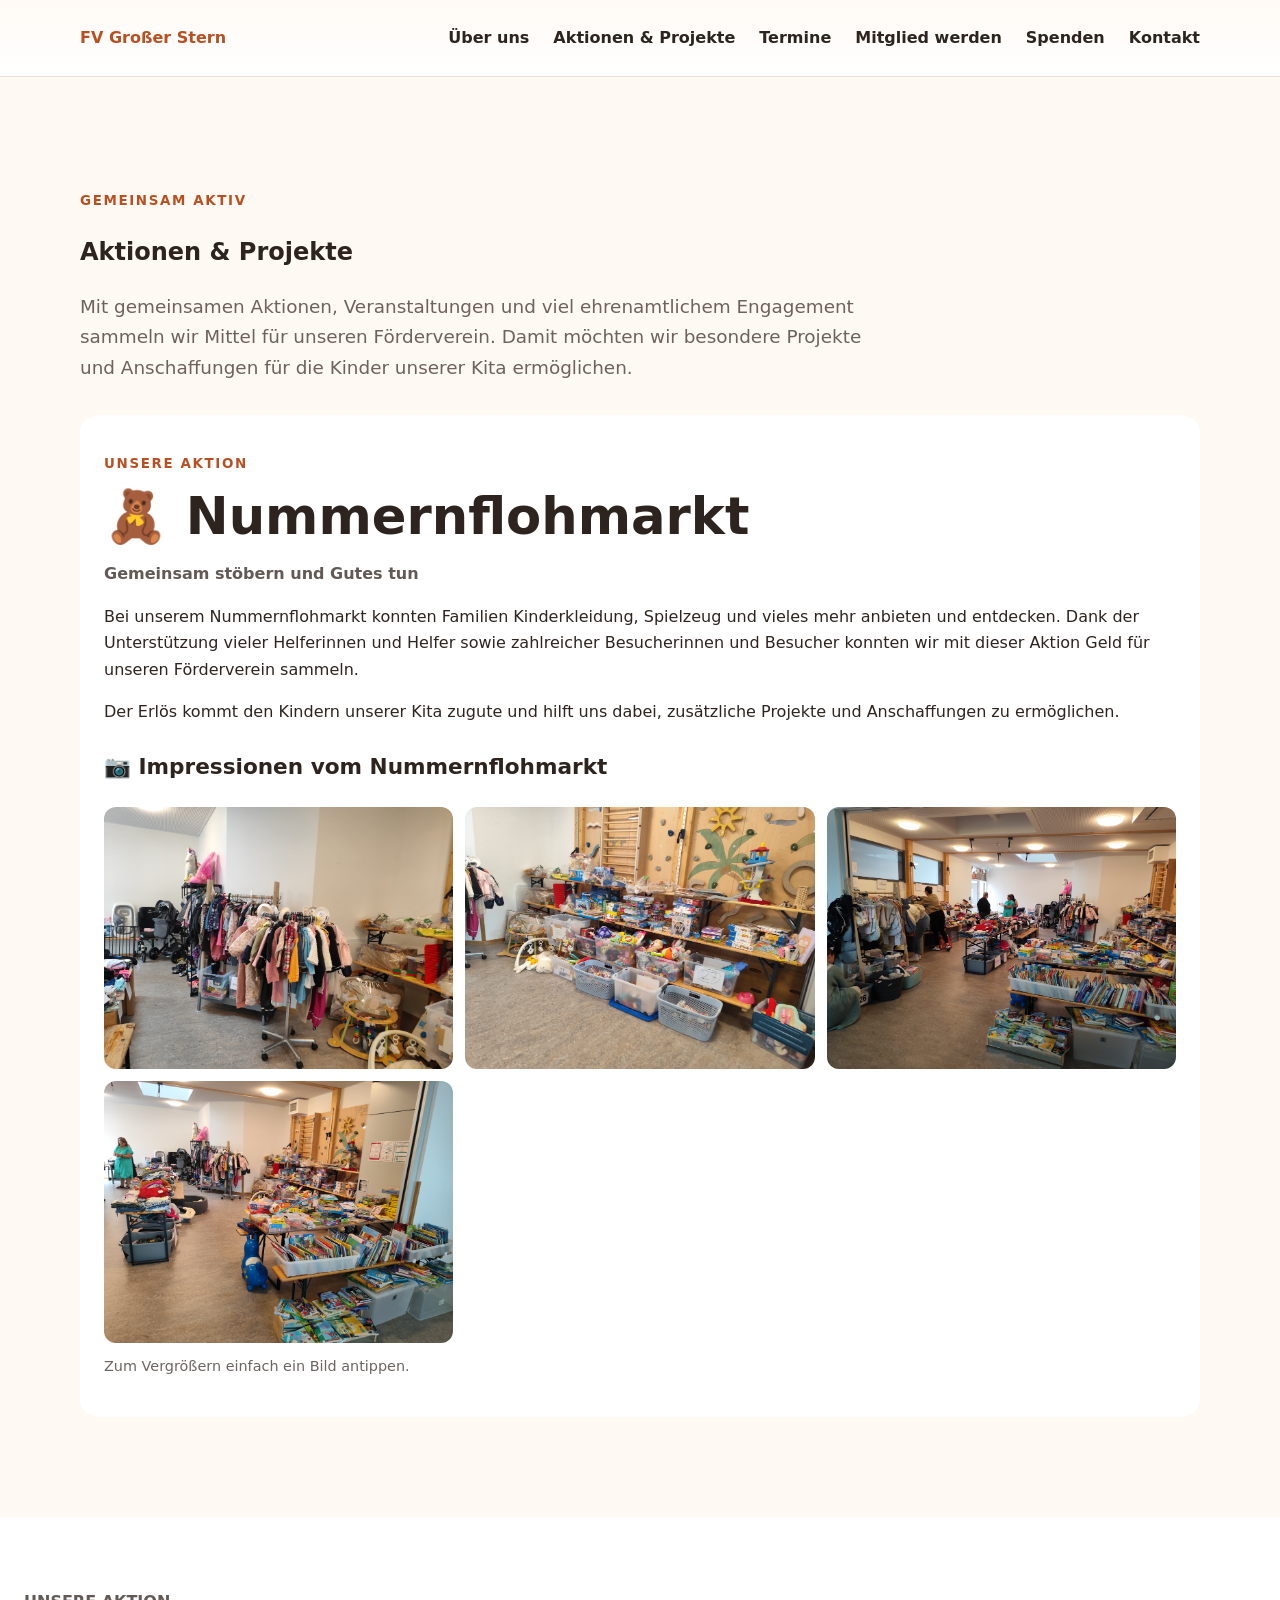
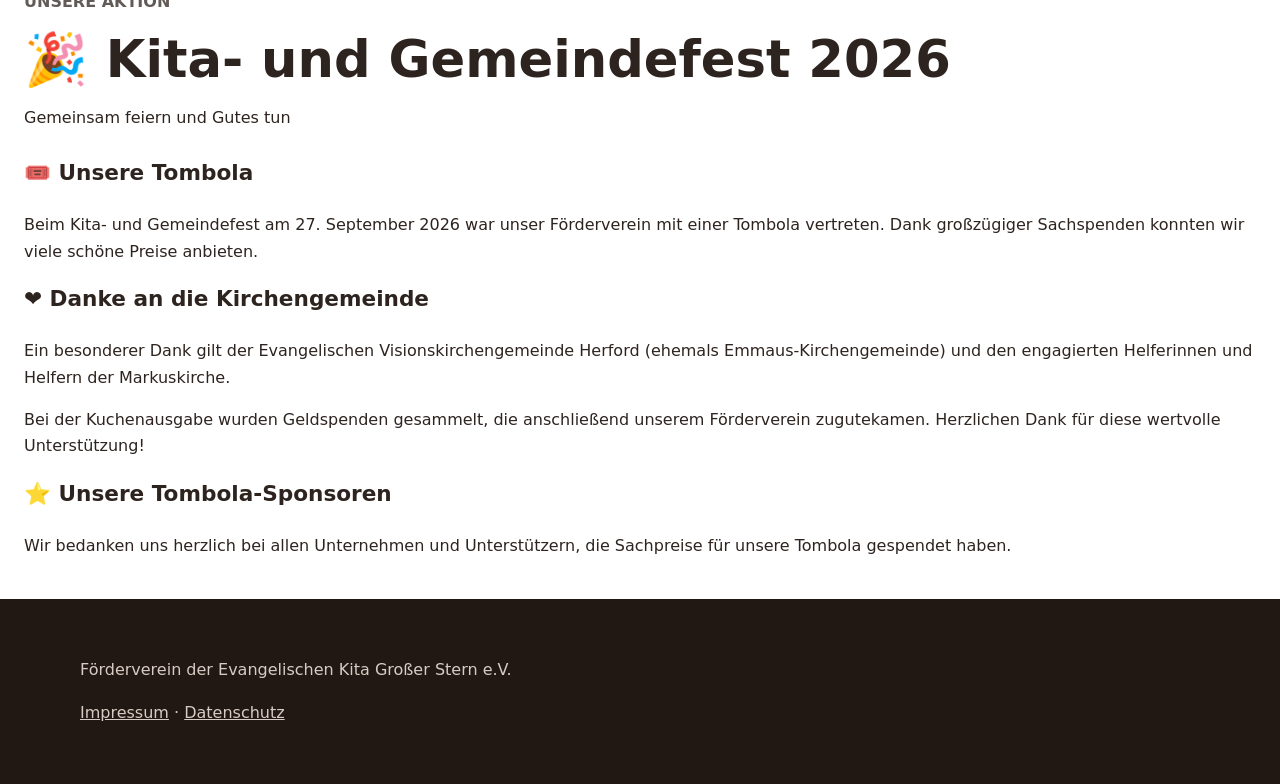
==== aktionen.html @ 3f46791f "Add Kita- und Gemeindefest 2026 section to aktionen.html Added details about the Kita- und Gemeindef" ====
<!DOCTYPE html>
<html lang="de">
<head>
  <meta charset="UTF-8">
  <meta name="viewport" content="width=device-width, initial-scale=1.0">
  <title>Aktionen &amp; Projekte | FV Großer Stern</title>
  <meta name="description" content="Aktionen und Projekte des Fördervereins der Evangelischen Kita Großer Stern e.V.">
  <link rel="stylesheet" href="styles.css">

  <style>
    /* Ergänzungen nur für diese Seite */
    .aktion {
      margin-top: 2rem;
      padding: 1.5rem;
      background: #fff;
      border-radius: 18px;
    }

    .aktion-kopf {
      margin-bottom: 1.5rem;
    }

    .aktion-kopf h2 {
      margin-bottom: .5rem;
    }

    .aktion-meta {
      font-weight: 600;
      opacity: .75;
      margin-bottom: 1rem;
    }

    .gallery {
      display: grid;
      grid-template-columns: repeat(3, 1fr);
      gap: 12px;
      margin-top: 1.25rem;
    }

    .gallery a {
      display: block;
    }

    .gallery img {
      width: 100%;
      aspect-ratio: 4 / 3;
      object-fit: cover;
      border-radius: 12px;
      display: block;
      transition: transform .2s ease;
    }

    .gallery img:hover {
      transform: scale(1.02);
    }

    .gallery-hinweis {
      font-size: .9rem;
      opacity: .7;
      margin-top: .75rem;
    }

    .projekt-titel {
      margin-top: 3.5rem;
    }

    @media (max-width: 700px) {
      .gallery {
        grid-template-columns: repeat(2, 1fr);
      }

      .aktion {
        padding: 1.1rem;
      }
    }
  </style>
</head>

<body>

<header class="hero">
  <nav class="nav container">
    <a href="index.html" class="brand">FV Großer Stern</a>

    <button class="menu-toggle" aria-label="Menü öffnen"
      onclick="document.querySelector('.nav-links').classList.toggle('open')">
      ☰
    </button>

    <div class="nav-links">
      <a href="ueber-uns.html">Über uns</a>
      <a href="projekte.html">Aktionen &amp; Projekte</a>
      <a href="termine.html">Termine</a>
      <a href="mitglied.html">Mitglied werden</a>
      <a href="spenden.html">Spenden</a>
      <a href="kontakt.html">Kontakt</a>
    </div>
  </nav>
</header>

<main>

<section class="section alt">
  <div class="container">

    <p class="eyebrow">Gemeinsam aktiv</p>
    <h1>Aktionen &amp; Projekte</h1>

    <p class="lead">
      Mit gemeinsamen Aktionen, Veranstaltungen und viel ehrenamtlichem
      Engagement sammeln wir Mittel für unseren Förderverein.
      Damit möchten wir besondere Projekte und Anschaffungen für die
      Kinder unserer Kita ermöglichen.
    </p>


    <!-- NUMMERNFLOHMARKT -->

    <article class="aktion">

      <div class="aktion-kopf">
        <p class="eyebrow">Unsere Aktion</p>
        <h2>🧸 Nummernflohmarkt</h2>

        <p class="aktion-meta">
          Gemeinsam stöbern und Gutes tun
        </p>

        <p>
          Bei unserem Nummernflohmarkt konnten Familien Kinderkleidung,
          Spielzeug und vieles mehr anbieten und entdecken.
          Dank der Unterstützung vieler Helferinnen und Helfer sowie
          zahlreicher Besucherinnen und Besucher konnten wir mit dieser
          Aktion Geld für unseren Förderverein sammeln.
        </p>

        <p>
          Der Erlös kommt den Kindern unserer Kita zugute und hilft uns
          dabei, zusätzliche Projekte und Anschaffungen zu ermöglichen.
        </p>
      </div>


      <!-- FOTOGALERIE -->

      <h3>📷 Impressionen vom Nummernflohmarkt</h3>

      <div class="gallery">

<a href="1790084921089.jpg">
  <img src="1790084921089.jpg"
       alt="Impression vom Nummernflohmarkt"
       loading="lazy">
</a>

<a href="1790084921163.jpg">
  <img src="1790084921163.jpg"
       alt="Impression vom Nummernflohmarkt"
       loading="lazy">
</a>

<a href="1790084921216.jpg">
  <img src="1790084921216.jpg"
       alt="Impression vom Nummernflohmarkt"
       loading="lazy">
</a>

<a href="1790084921273.jpg">
  <img src="1790084921273.jpg"
       alt="Impression vom Nummernflohmarkt"
       loading="lazy">
</a>
      </div>

      <p class="gallery-hinweis">
        Zum Vergrößern einfach ein Bild antippen.
      </p>

    </article>


    

  </div>
</section>
<section class="aktion">
  <div class="aktion-kopf">
    <p class="aktion-meta">UNSERE AKTION</p>
    <h2>🎉 Kita- und Gemeindefest 2026</h2>
    <p>Gemeinsam feiern und Gutes tun</p>
  </div>

  <h3>🎟️ Unsere Tombola</h3>
  <p>
    Beim Kita- und Gemeindefest am 27. September 2026
    war unser Förderverein mit einer Tombola vertreten.
    Dank großzügiger Sachspenden konnten wir viele
    schöne Preise anbieten.
  </p>

  <h3>❤️ Danke an die Kirchengemeinde</h3>
  <p>
    Ein besonderer Dank gilt der Evangelischen
    Visionskirchengemeinde Herford (ehemals
    Emmaus-Kirchengemeinde) und den engagierten
    Helferinnen und Helfern der Markuskirche.
  </p>
  <p>
    Bei der Kuchenausgabe wurden Geldspenden gesammelt,
    die anschließend unserem Förderverein
    zugutekamen. Herzlichen Dank für diese
    wertvolle Unterstützung!
  </p>

  <h3>⭐ Unsere Tombola-Sponsoren</h3>
  <p>
    Wir bedanken uns herzlich bei allen Unternehmen
    und Unterstützern, die Sachpreise für unsere
    Tombola gespendet haben.
  </p>
</section>
</main>


<footer class="footer">
  <div class="container">
    <p>Förderverein der Evangelischen Kita Großer Stern e.V.</p>
    <p>
      <a href="impressum.html">Impressum</a> ·
      <a href="datenschutz.html">Datenschutz</a>
    </p>
  </div>
</footer>


<script>
  document.querySelectorAll('.nav-links a').forEach(link => {
    link.addEventListener('click', () => {
      document.querySelector('.nav-links').classList.remove('open');
    });
  });
</script>

</body>
</html>
---- styles.css ----
:root {
  --orange: #df6d32;
  --orange-dark: #b95022;
  --yellow: #ffd500;
  --ink: #2e241f;
  --muted: #6f625b;
  --cream: #fff9f3;
  --white: #ffffff;
  --line: #eaded5;
  --shadow: 0 16px 40px rgba(60, 35, 20, .10);
}

* { box-sizing: border-box; }
html { scroll-behavior: smooth; }
body {
  margin: 0;
  font-family: system-ui, -apple-system, BlinkMacSystemFont, "Segoe UI", sans-serif;
  color: var(--ink);
  background: var(--white);
  line-height: 1.65;
}
a { color: inherit; }
.container { width: min(1120px, 92%); margin: 0 auto; }

.nav {
  min-height: 76px;
  display: flex;
  align-items: center;
  justify-content: space-between;
  gap: 24px;
}
.brand { text-decoration: none; font-weight: 800; color: var(--orange-dark); }
.nav-links { display: flex; gap: 24px; align-items: center; }
.nav-links a { text-decoration: none; font-weight: 650; }
.nav-links a:hover { color: var(--orange-dark); }
.menu-toggle { display: none; border: 0; background: transparent; font-size: 1.8rem; }

.hero {
  background: linear-gradient(180deg, #fffaf5 0%, #ffffff 100%);
  border-bottom: 1px solid var(--line);
}
.hero-content {
  min-height: 650px;
  display: grid;
  grid-template-columns: .9fr 1.1fr;
  gap: 52px;
  align-items: center;
  padding: 70px 0 90px;
}
.logo { width: 100%; max-width: 470px; margin: 0 auto; display: block; }
.hero h1, h2 {
  line-height: 1.12;
  margin: .2em 0 .5em;
}
.hero h1 { font-size: clamp(2.6rem, 6vw, 5rem); }
h2 { font-size: clamp(2rem, 4vw, 3.2rem); }
h3 { margin-top: 0; font-size: 1.35rem; }
.eyebrow {
  text-transform: uppercase;
  letter-spacing: .12em;
  font-weight: 800;
  color: var(--orange-dark);
  font-size: .84rem;
}
.hero-text > p:not(.eyebrow) { font-size: 1.2rem; color: var(--muted); max-width: 700px; }
.hero-actions, .stack { display: flex; flex-wrap: wrap; gap: 14px; margin-top: 26px; }

.btn {
  display: inline-block;
  text-decoration: none;
  padding: 13px 20px;
  border-radius: 12px;
  font-weight: 800;
  border: 2px solid var(--orange);
  transition: transform .15s ease, box-shadow .15s ease;
}
.btn:hover { transform: translateY(-2px); box-shadow: 0 8px 20px rgba(90,50,25,.12); }
.btn.primary { background: var(--orange); color: white; }
.btn.secondary { background: transparent; color: var(--orange-dark); }

.section { padding: 100px 0; }
.section.alt { background: var(--cream); }
.two-col { display: grid; grid-template-columns: 1fr 1fr; gap: 52px; align-items: start; }
.lead { font-size: 1.15rem; color: var(--muted); max-width: 800px; }

.card {
  background: var(--white);
  border: 1px solid var(--line);
  border-radius: 20px;
  padding: 30px;
  box-shadow: var(--shadow);
}
.cards {
  margin-top: 34px;
  display: grid;
  grid-template-columns: repeat(3, 1fr);
  gap: 22px;
}
.icon { font-size: 2.2rem; margin-bottom: 8px; }
.checklist { padding-left: 1.2rem; }
.checklist li { margin: .45rem 0; }
.callout {
  margin-top: 28px;
  padding: 20px 24px;
  border-left: 5px solid var(--yellow);
  background: white;
  border-radius: 12px;
  display: flex;
  gap: 12px;
  flex-wrap: wrap;
}

.price-box {
  display: inline-flex;
  flex-direction: column;
  padding: 18px 22px;
  border-radius: 16px;
  background: var(--cream);
  border: 1px solid var(--line);
  margin: 14px 0;
}
.price { font-size: 2.2rem; line-height: 1; font-weight: 900; color: var(--orange-dark); }
.steps { padding-left: 1.2rem; }
.steps li { margin-bottom: .7rem; }
.small-note { font-size: .85rem; color: var(--muted); }
.placeholder { color: #9a6f5a; font-style: italic; }

.contact-box {
  text-align: center;
  max-width: 800px;
}
.mail-link {
  display: inline-block;
  margin-top: 10px;
  font-size: clamp(1.2rem, 3vw, 1.8rem);
  color: var(--orange-dark);
  font-weight: 900;
}

.footer {
  background: #211813;
  color: white;
  padding: 42px 0;
}
.footer p { color: #d8cbc3; }
.footer-inner {
  display: flex;
  justify-content: space-between;
  gap: 28px;
  align-items: center;
}
.footer-links { display: flex; gap: 18px; }
.footer-links a { color: white; }

.legal {
  width: min(900px, 92%);
  margin: 60px auto;
}
.legal h1 { font-size: 2.5rem; }
.legal .notice {
  background: #fff4dd;
  border-left: 5px solid #e4a300;
  padding: 16px 18px;
  border-radius: 10px;
}
.legal a { color: var(--orange-dark); }

@media (max-width: 820px) {
  .menu-toggle { display: block; }
  .nav-links {
    display: none;
    position: absolute;
    top: 72px;
    right: 4%;
    left: 4%;
    background: white;
    border: 1px solid var(--line);
    border-radius: 14px;
    box-shadow: var(--shadow);
    padding: 18px;
    flex-direction: column;
    align-items: flex-start;
    z-index: 20;
  }
  .nav-links.open { display: flex; }
  .hero-content, .two-col, .cards { grid-template-columns: 1fr; }
  .hero-content { padding-top: 35px; min-height: auto; }
  .logo { max-width: 360px; }
  .section { padding: 72px 0; }
  .footer-inner { flex-direction: column; align-items: flex-start; }
}
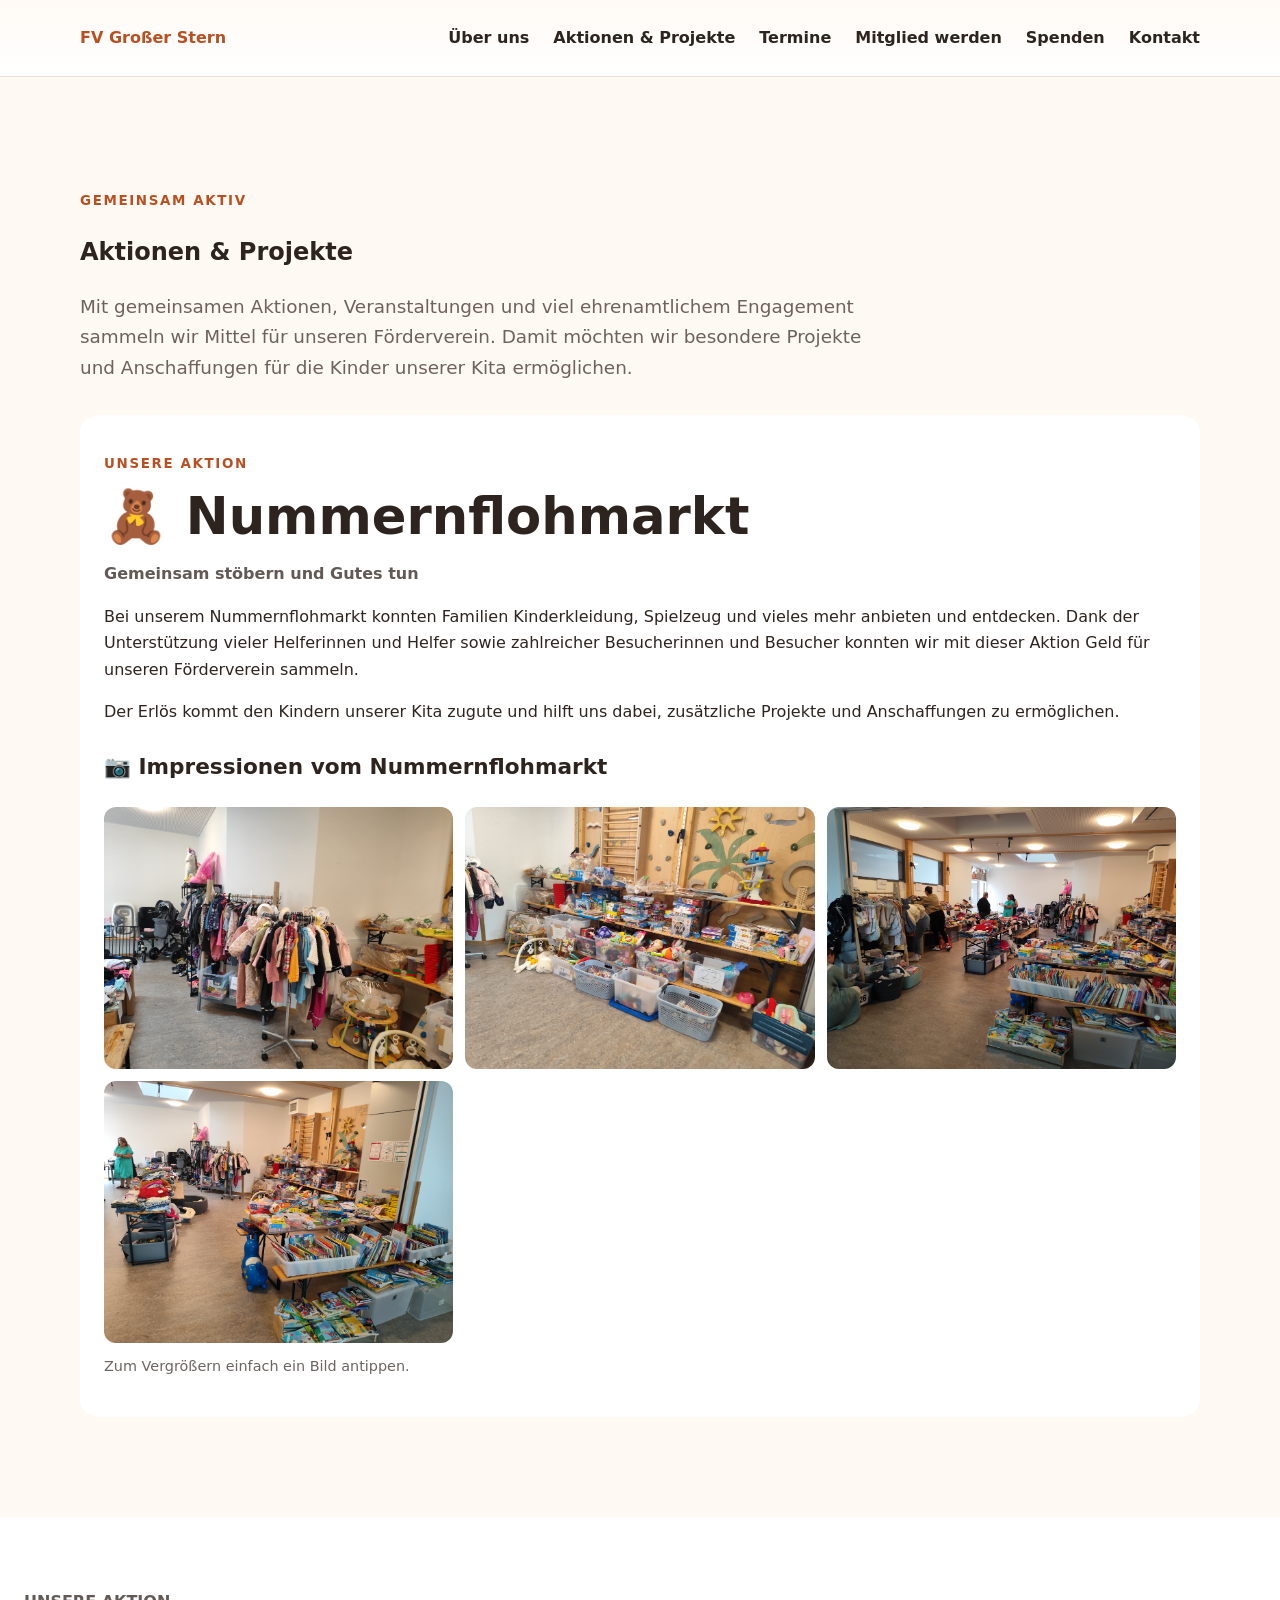
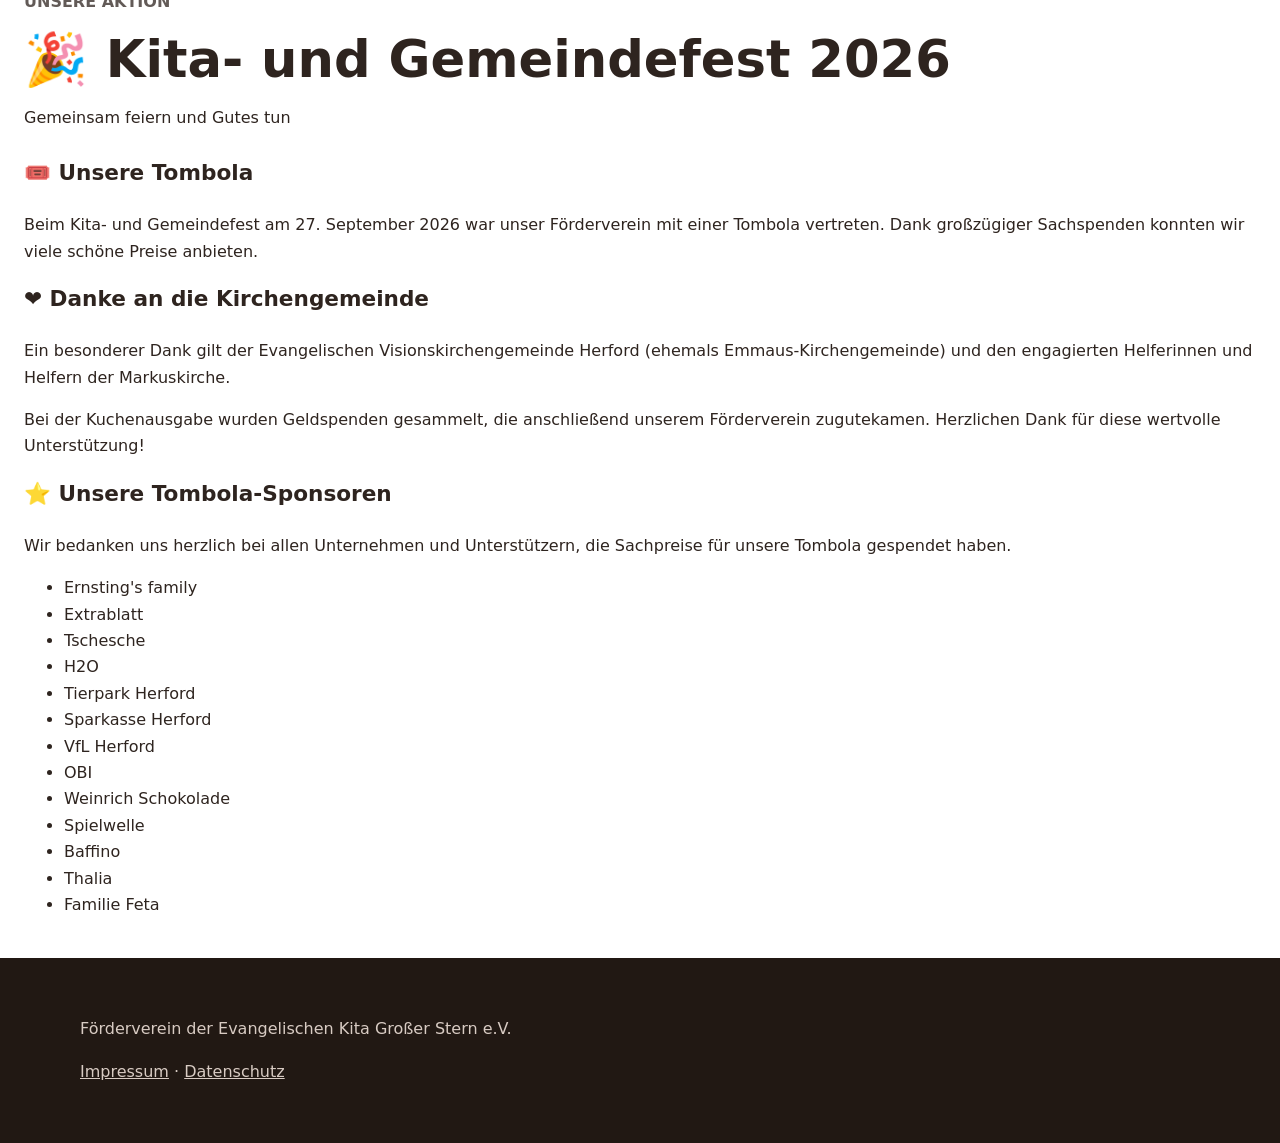
==== commit 538863a5: "Add sponsors list to aktionen.html Added a list of sponsors for the Tombola event." ====
--- a/aktionen.html
+++ b/aktionen.html
@@ -218,6 +218,21 @@
     und Unterstützern, die Sachpreise für unsere
     Tombola gespendet haben.
   </p>
+  <ul>
+  <li>Ernsting's family</li>
+  <li>Extrablatt</li>
+  <li>Tschesche</li>
+  <li>H2O</li>
+  <li>Tierpark Herford</li>
+  <li>Sparkasse Herford</li>
+  <li>VfL Herford</li>
+  <li>OBI</li>
+  <li>Weinrich Schokolade</li>
+  <li>Spielwelle</li>
+  <li>Baffino</li>
+  <li>Thalia</li>
+  <li>Familie Feta</li>
+  </ul>
 </section>
 </main>
 
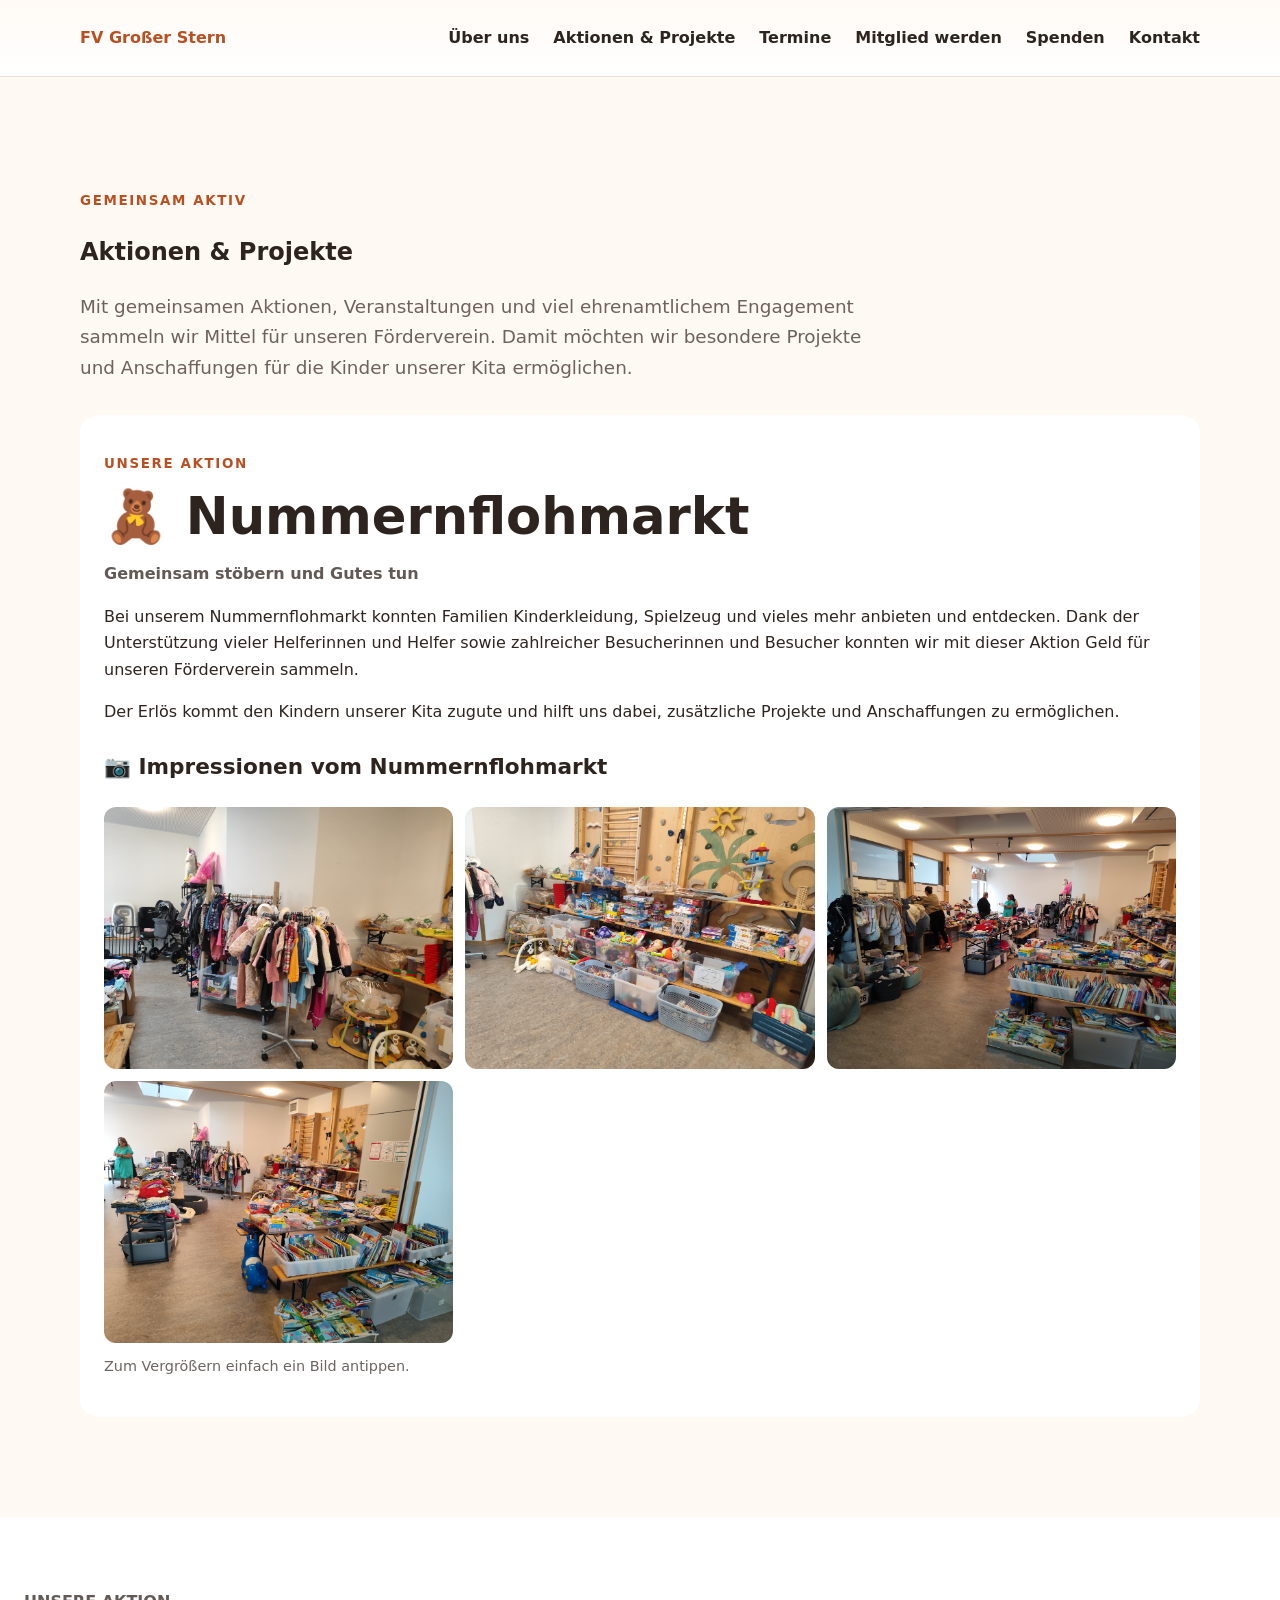
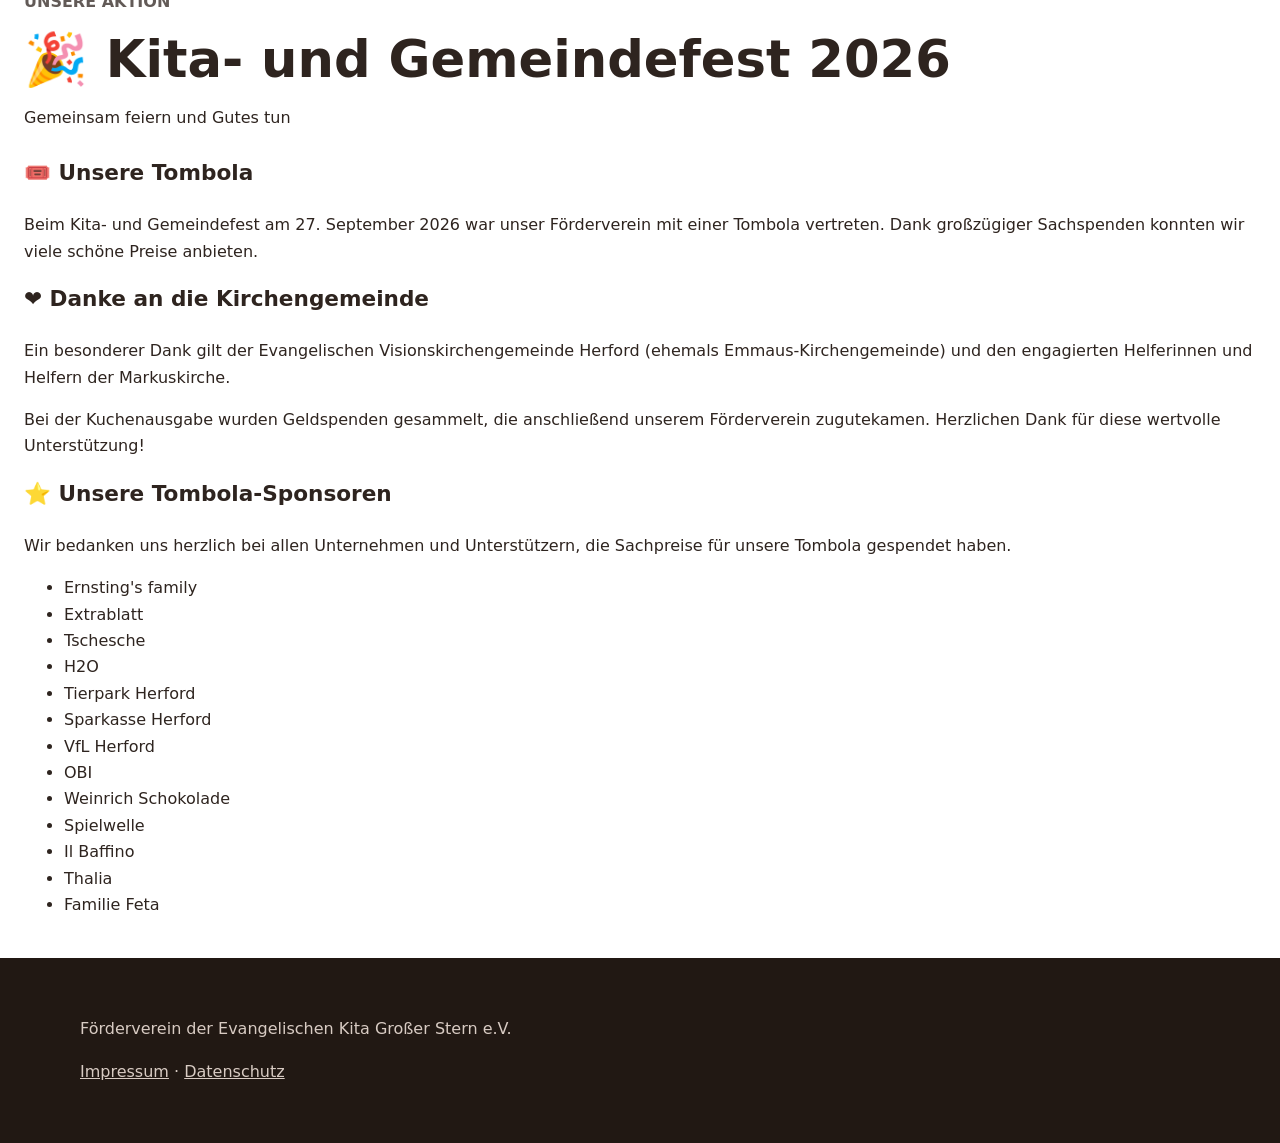
==== commit 91cc85ea: "Rename 'Baffino' to 'Il Baffino' in list" ====
--- a/aktionen.html
+++ b/aktionen.html
@@ -229,7 +229,7 @@
   <li>OBI</li>
   <li>Weinrich Schokolade</li>
   <li>Spielwelle</li>
-  <li>Baffino</li>
+  <li>Il Baffino</li>
   <li>Thalia</li>
   <li>Familie Feta</li>
   </ul>
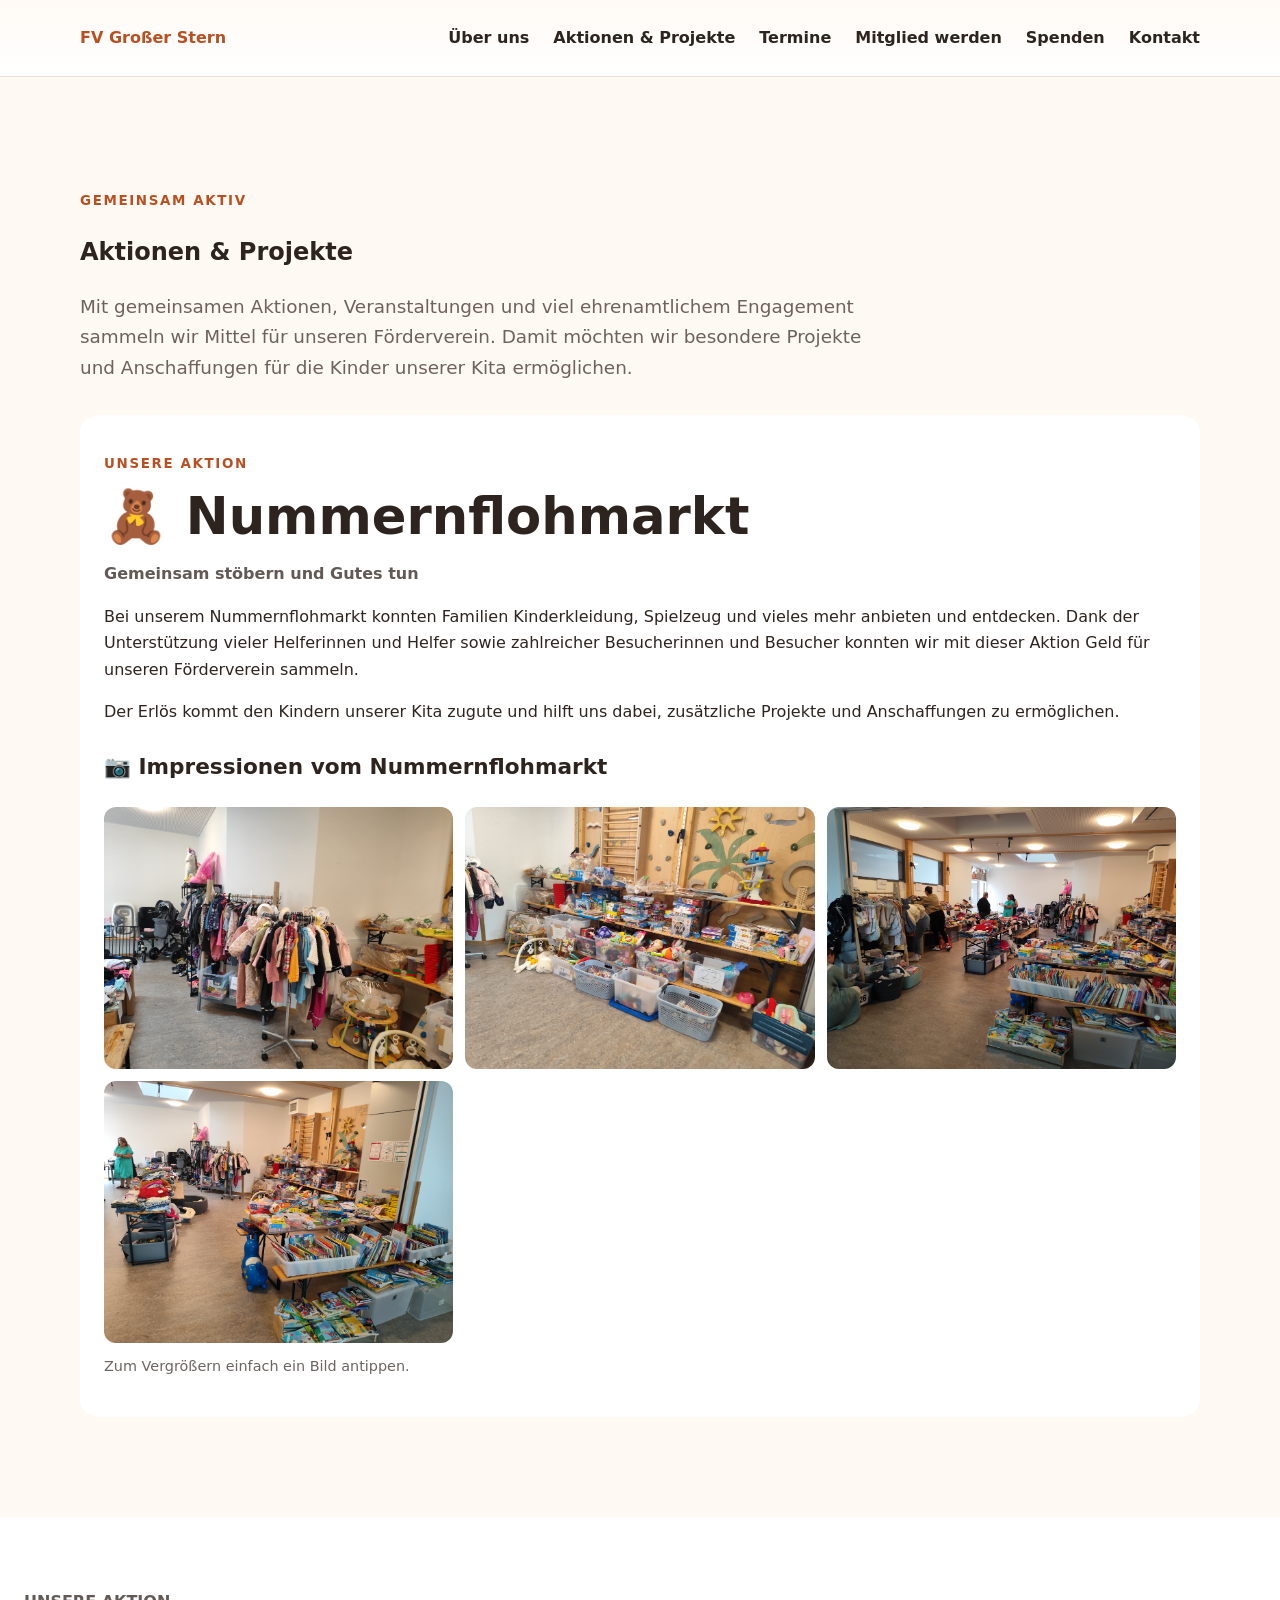
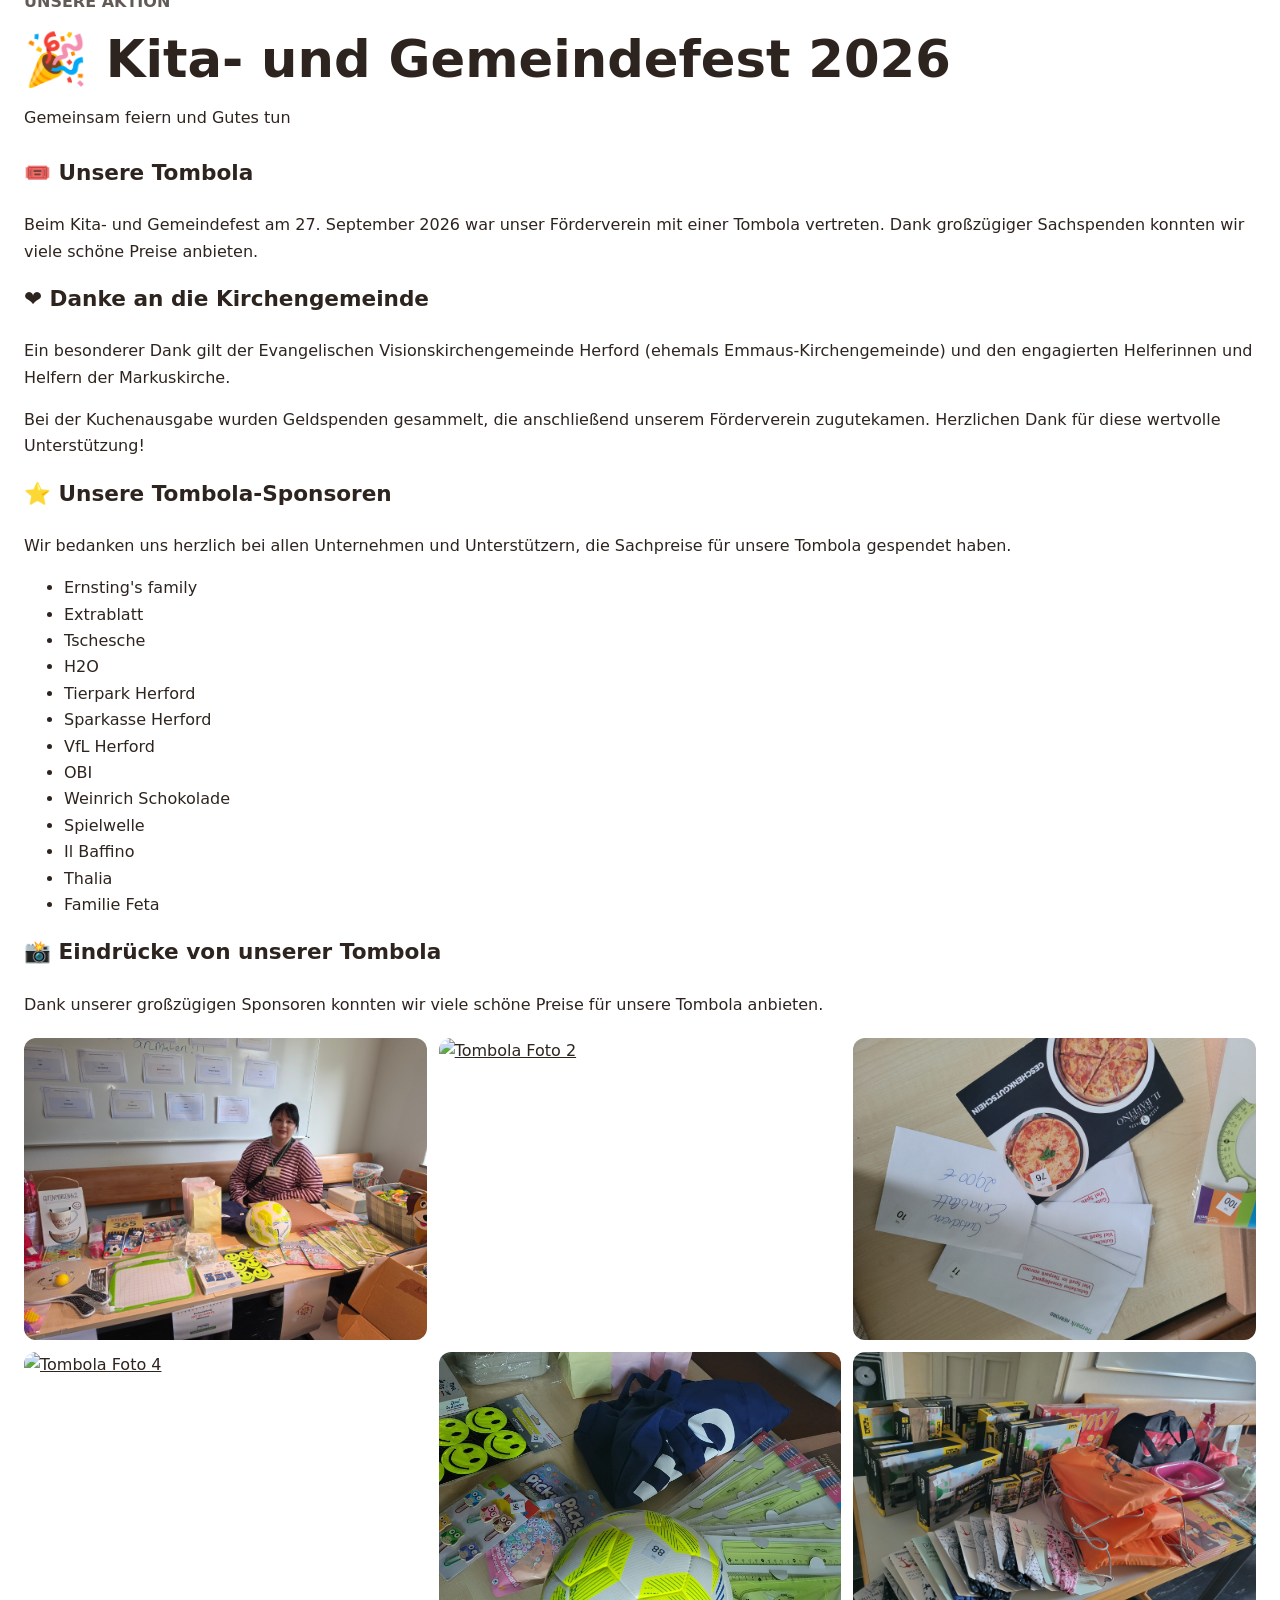
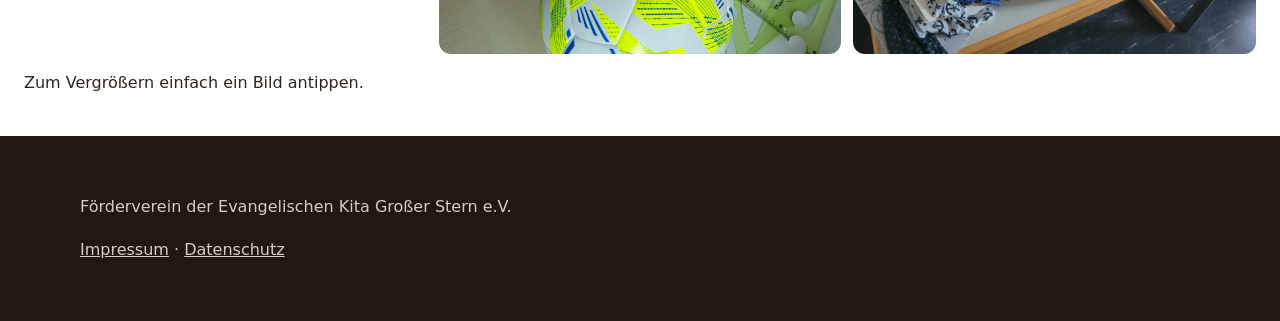
==== commit 9ee567a0: "Update aktionen.html" ====
--- a/aktionen.html
+++ b/aktionen.html
@@ -233,6 +233,40 @@
   <li>Thalia</li>
   <li>Familie Feta</li>
   </ul>
+  <h3>📸 Eindrücke von unserer Tombola</h3>
+
+<p>
+  Dank unserer großzügigen Sponsoren konnten wir
+  viele schöne Preise für unsere Tombola anbieten.
+</p>
+
+<div class="gallery">
+  <a href="20260927_104228.jpg">
+    <img src="20260927_104228.jpg" alt="Tombola Foto 1">
+  </a>
+
+  <a href="20260927_104205jpg">
+    <img src="20260927_104205jpg" alt="Tombola Foto 2">
+  </a>
+
+  <a href="IMG-20260925-WA0025.jpg">
+    <img src="IMG-20260925-WA0025.jpg" alt="Tombola Foto 3">
+  </a>
+
+  <a href="1MG-20260925-WA0023.jpg">
+    <img src="1MG-20260925-WA0023.jpg" alt="Tombola Foto 4">
+  </a>
+
+  <a href="IMG-20260925-WA0024.jpg">
+    <img src="IMG-20260925-WA0024.jpg" alt="Tombola Foto 5">
+  </a>
+
+  <a href="IMG-20260925-WA0022.jpg">
+    <img src="IMG-20260925-WA0022.jpg" alt="Tombola Foto 6">
+  </a>
+</div>
+
+<p>Zum Vergrößern einfach ein Bild antippen.</p>
 </section>
 </main>
 
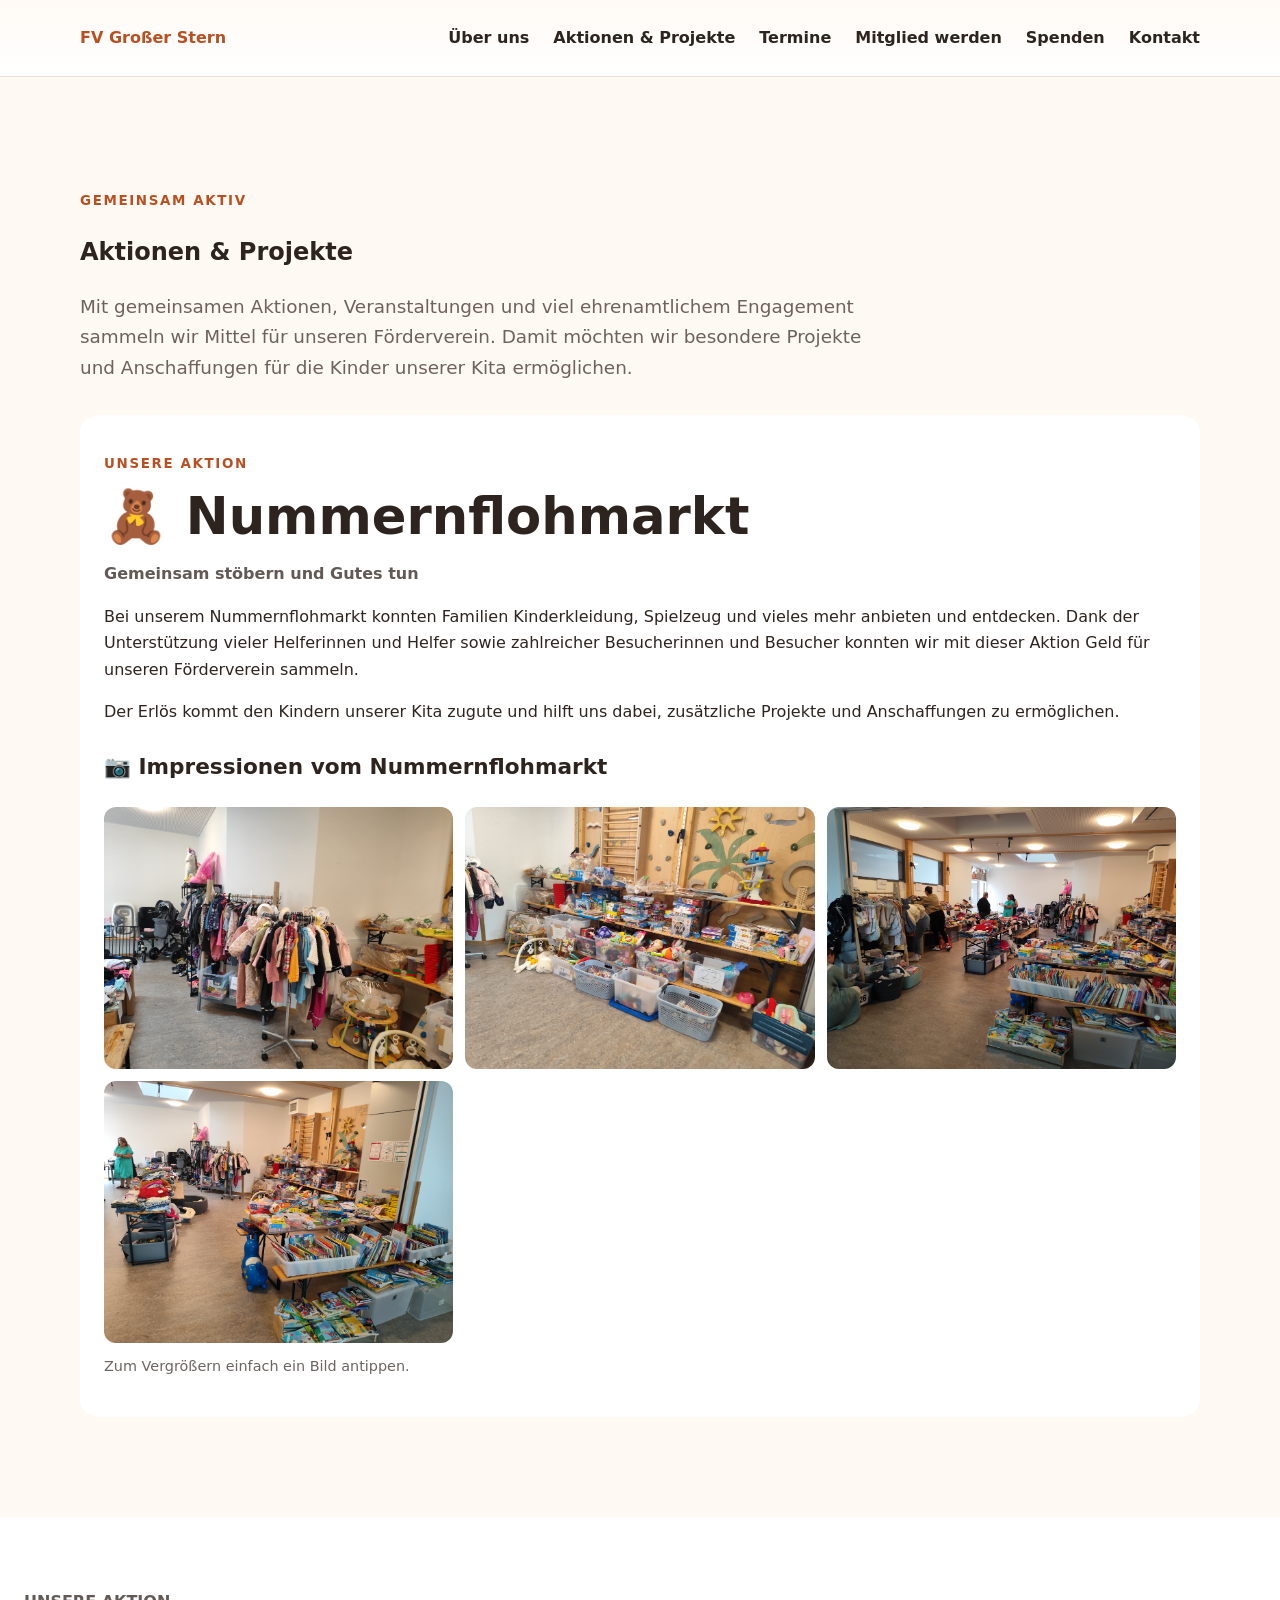
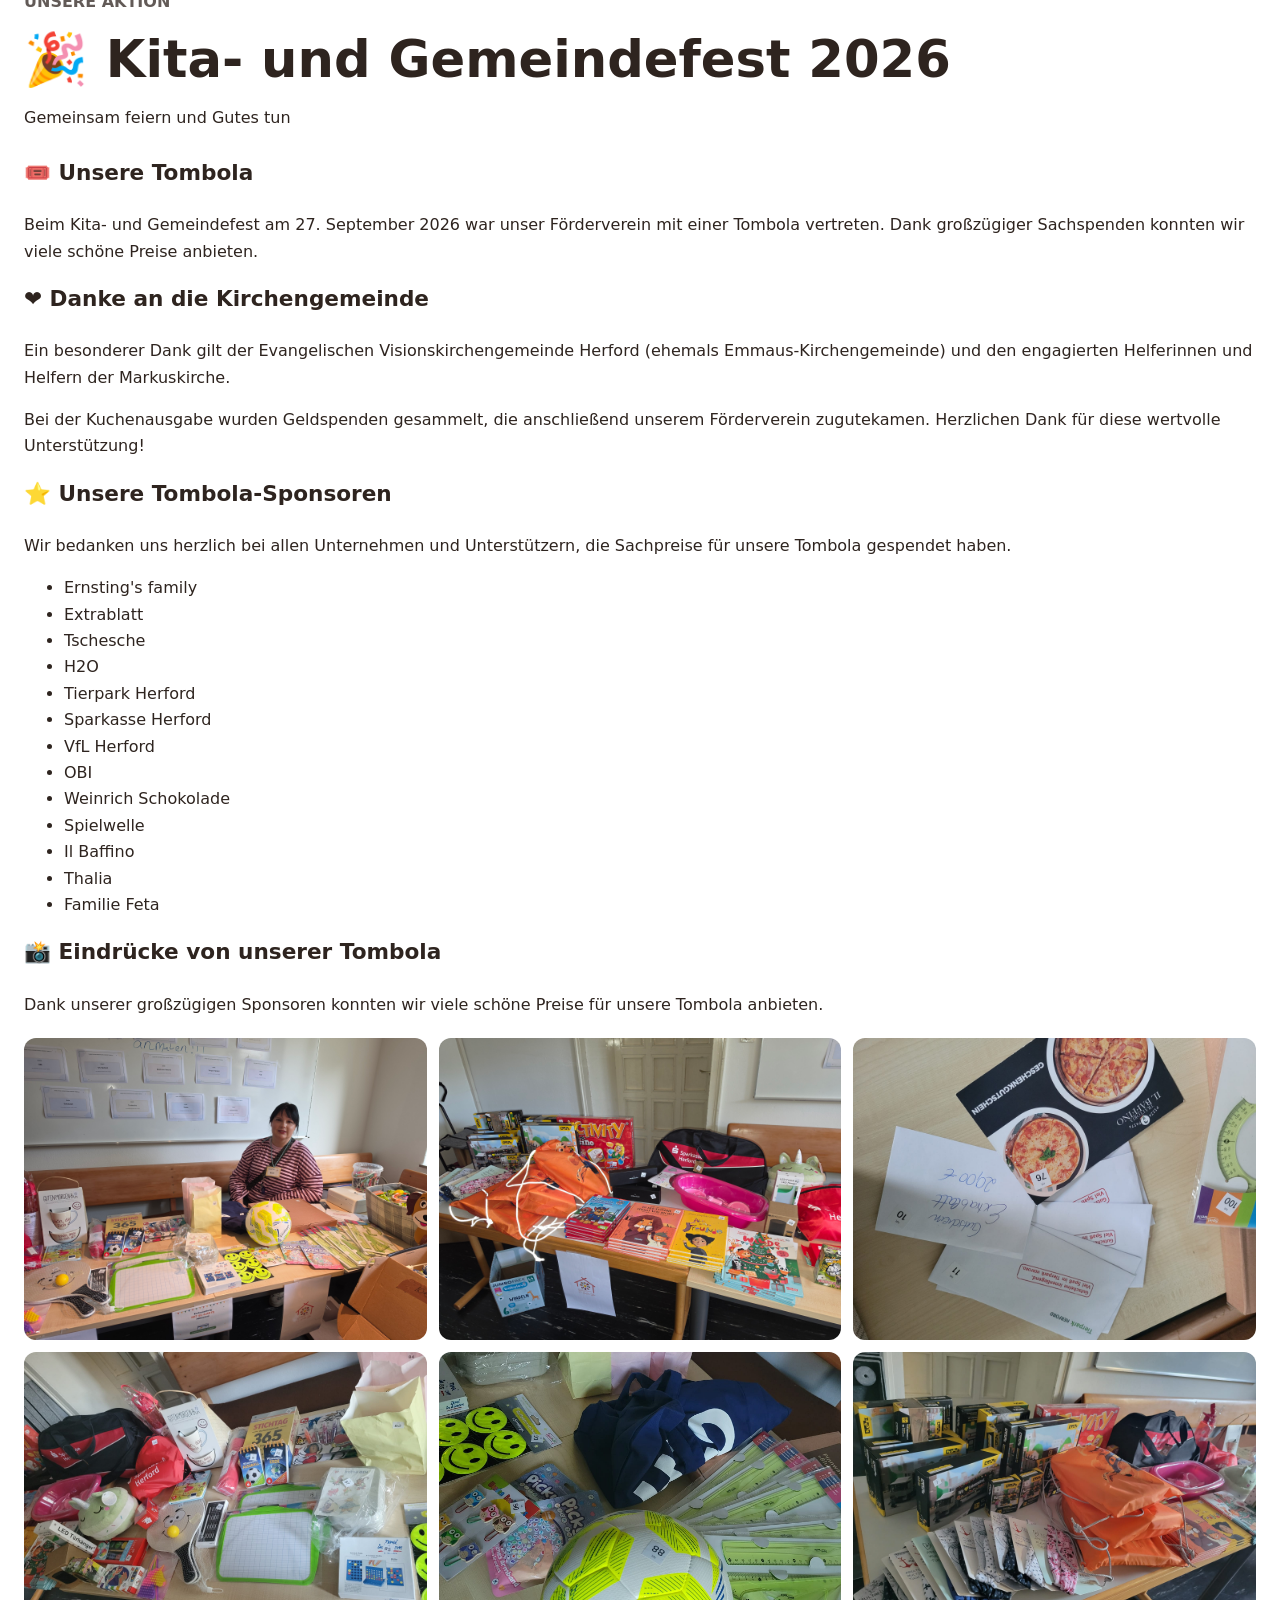
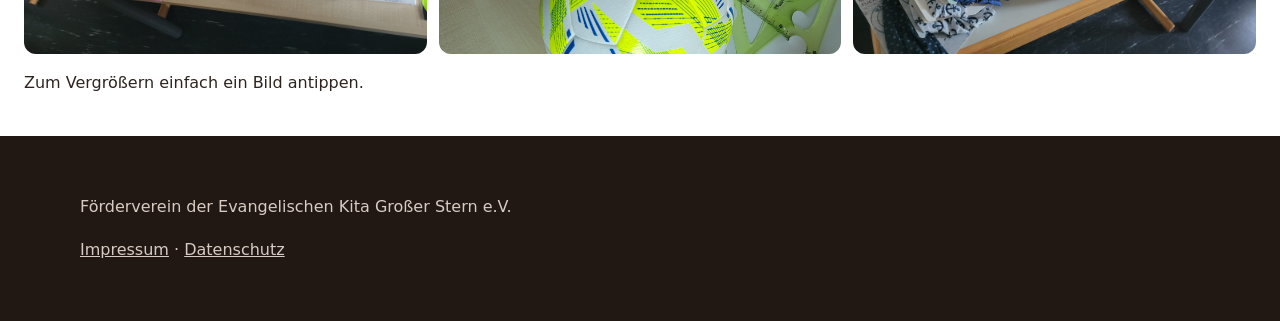
==== commit b38e632b: "Fix image links for Tombola photos" ====
--- a/aktionen.html
+++ b/aktionen.html
@@ -245,17 +245,17 @@
     <img src="20260927_104228.jpg" alt="Tombola Foto 1">
   </a>
 
-  <a href="20260927_104205jpg">
-    <img src="20260927_104205jpg" alt="Tombola Foto 2">
+  <a href="20260927_104205.jpg">
+  <img src="20260927_104205.jpg" alt="Tombola Foto 2">
   </a>
 
   <a href="IMG-20260925-WA0025.jpg">
     <img src="IMG-20260925-WA0025.jpg" alt="Tombola Foto 3">
   </a>
 
-  <a href="1MG-20260925-WA0023.jpg">
-    <img src="1MG-20260925-WA0023.jpg" alt="Tombola Foto 4">
-  </a>
+<a href="IMG-20260925-WA0023.jpg">
+  <img src="IMG-20260925-WA0023.jpg" alt="Tombola Foto 4">
+</a>
 
   <a href="IMG-20260925-WA0024.jpg">
     <img src="IMG-20260925-WA0024.jpg" alt="Tombola Foto 5">
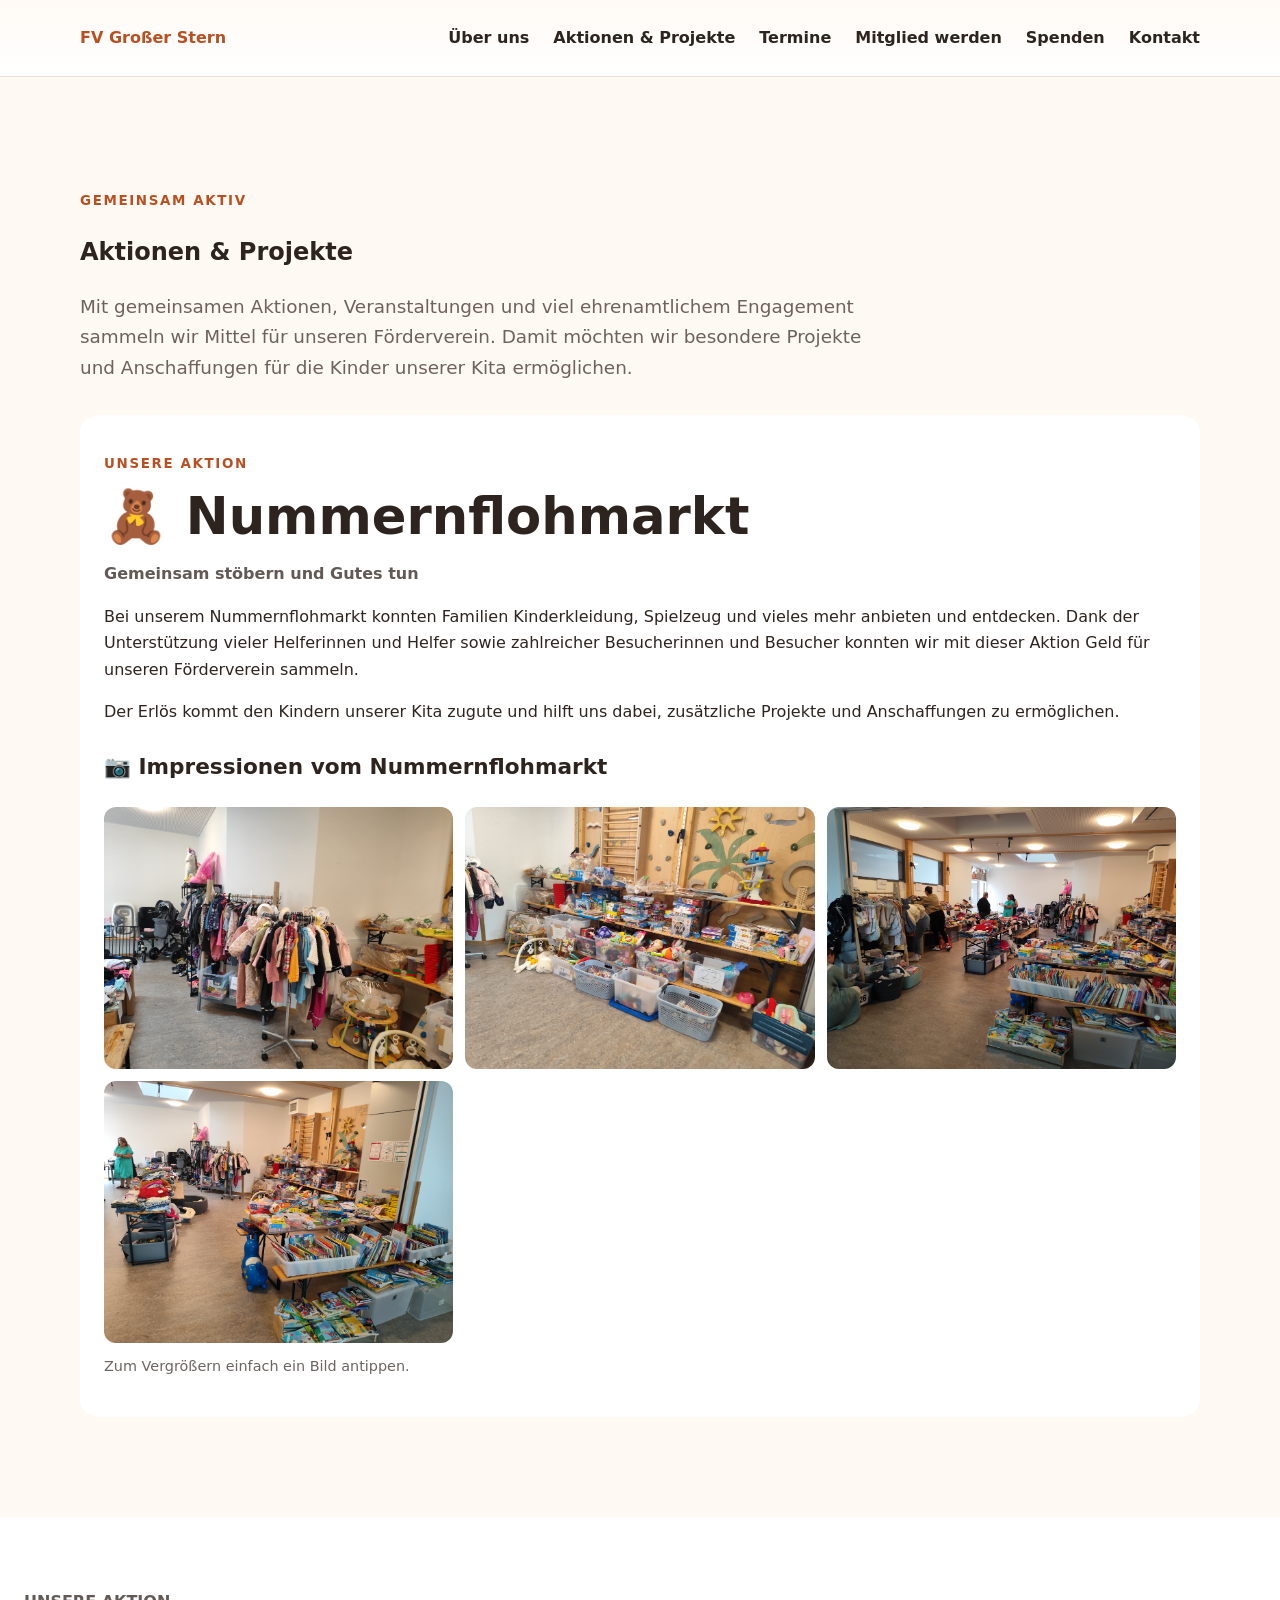
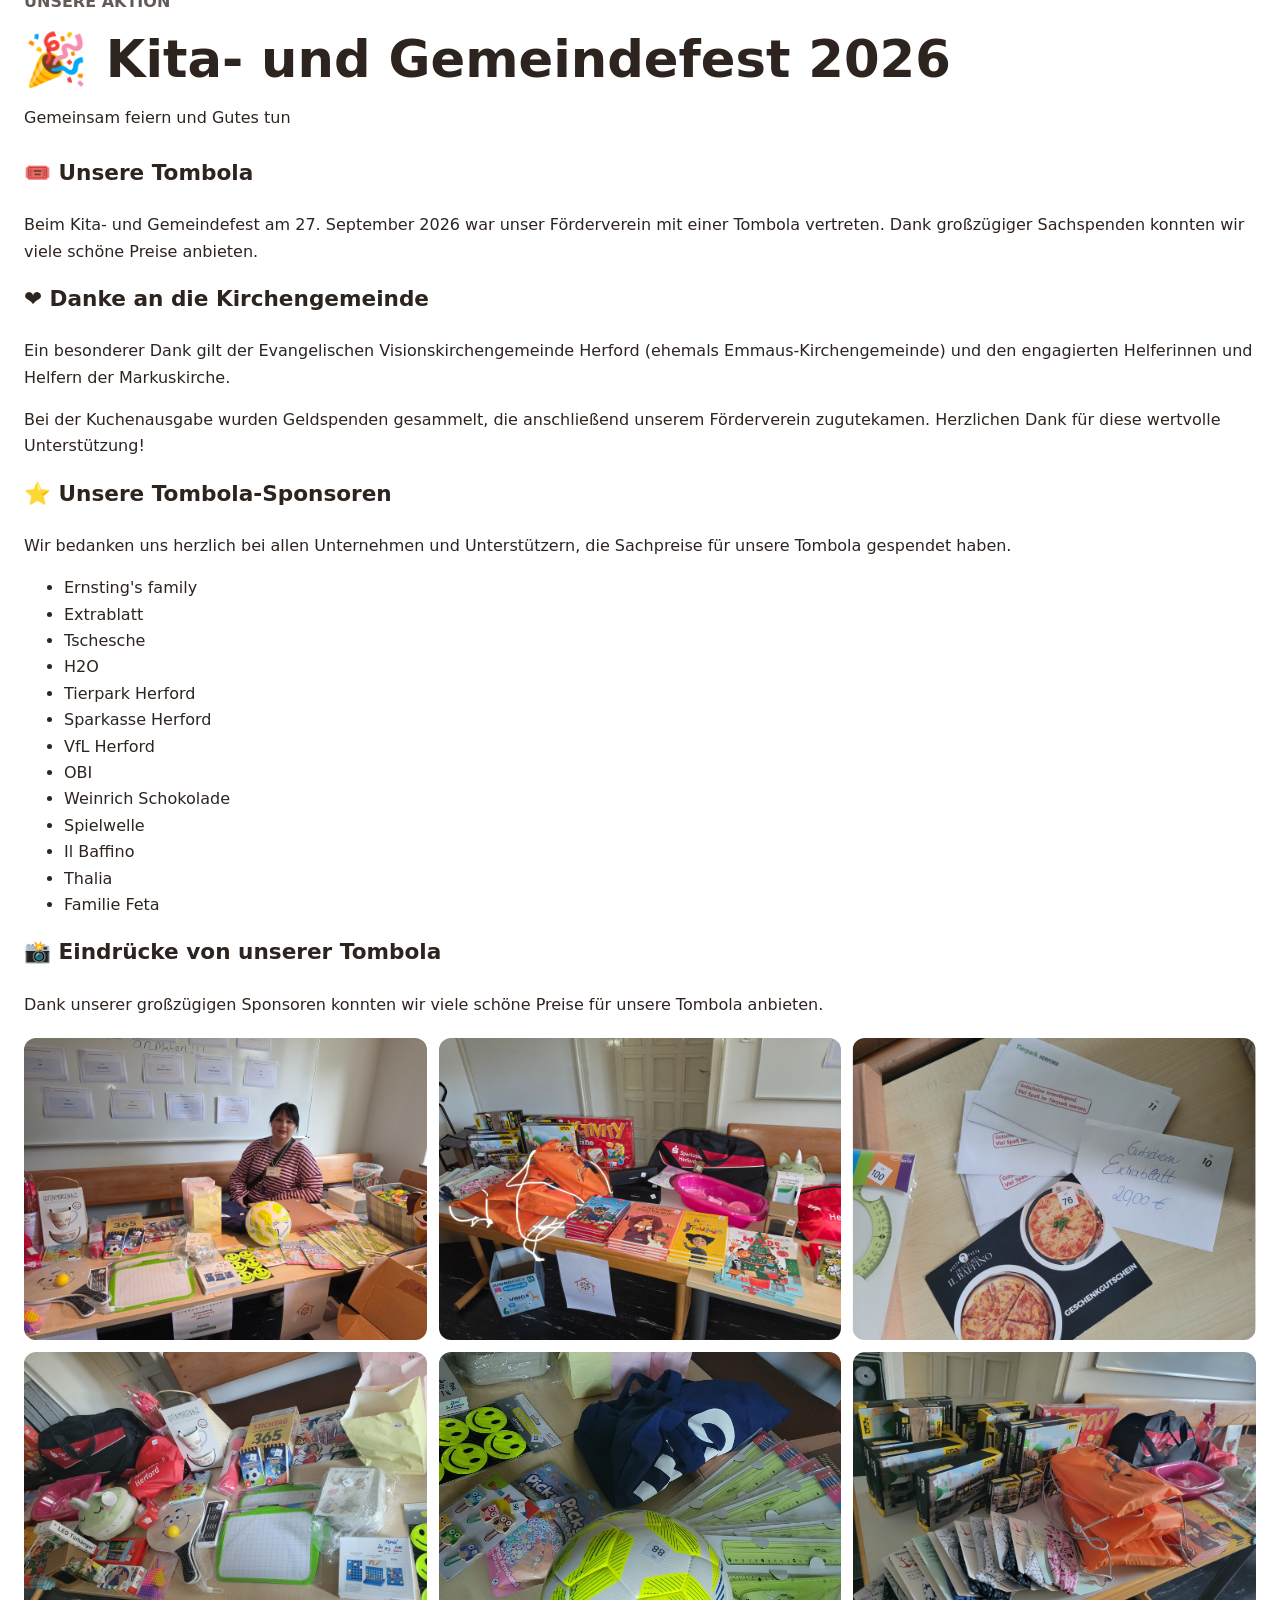
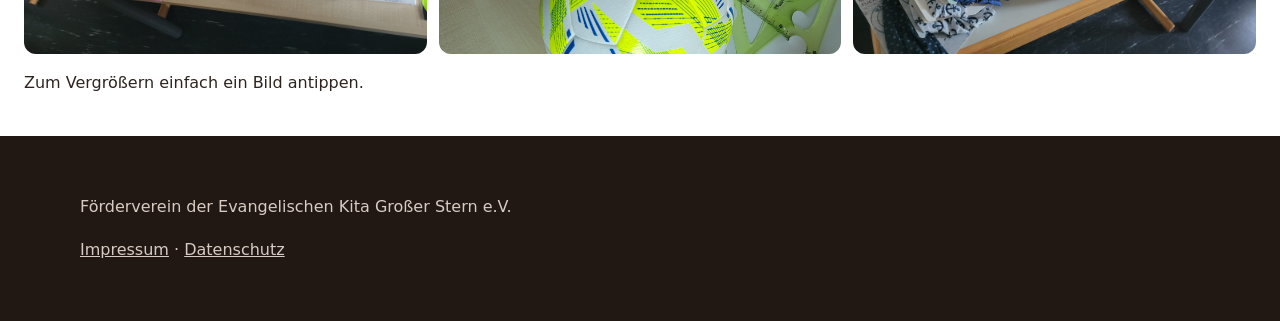
==== commit bd48fad6: "Update Tombola Foto 3 display method Replaced link with an image element for Tombola Foto 3." ====
--- a/aktionen.html
+++ b/aktionen.html
@@ -249,9 +249,7 @@
   <img src="20260927_104205.jpg" alt="Tombola Foto 2">
   </a>
 
-  <a href="IMG-20260925-WA0025.jpg">
-    <img src="IMG-20260925-WA0025.jpg" alt="Tombola Foto 3">
-  </a>
+  <img src="IMG-20260925-WA0025.jpg" alt="Tombola Foto 3" style="transform: rotate(180deg);">
 
 <a href="IMG-20260925-WA0023.jpg">
   <img src="IMG-20260925-WA0023.jpg" alt="Tombola Foto 4">
